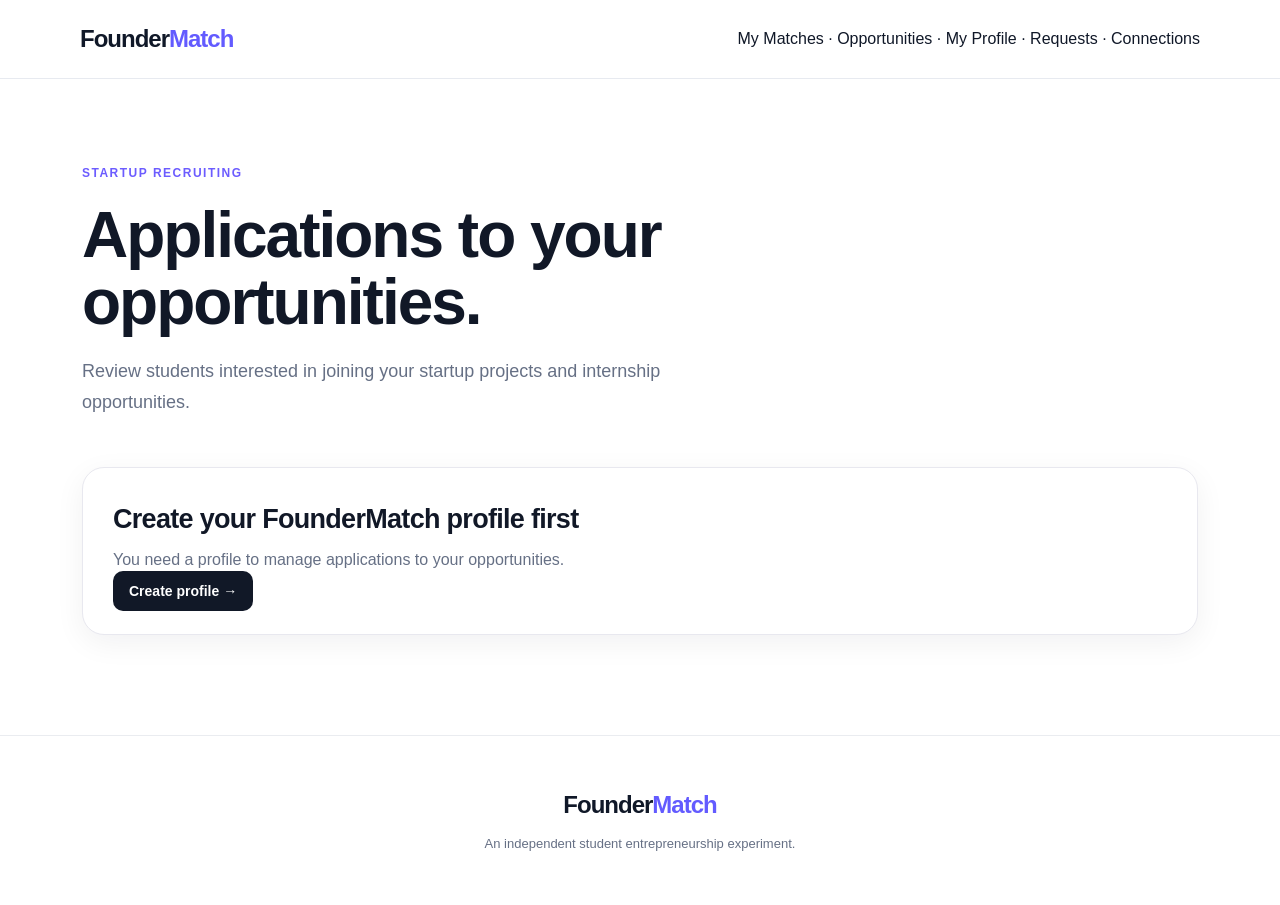
==== applications.html @ 6bf4219c "Create applications.html" ====
<!DOCTYPE html>
<html lang="en">
<head>
  <meta charset="UTF-8">
  <meta name="viewport" content="width=device-width, initial-scale=1.0">

  <title>Applications — FounderMatch</title>
  <link rel="stylesheet" href="style.css">
</head>

<body>

<header>
  <nav class="navbar">
    <a href="index.html" class="logo">
      Founder<span>Match</span>
    </a>

    <div>
      <a href="matches.html">My Matches</a> ·
      <a href="opportunities.html">Opportunities</a> ·
      <a href="profile.html">My Profile</a> ·
      <a href="requests.html">Requests</a> ·
      <a href="connections.html">Connections</a>
    </div>
  </nav>
</header>


<main class="matches-page">

  <section class="matches-intro">

    <div class="section-label">
      STARTUP RECRUITING
    </div>

    <h1>Applications to your opportunities.</h1>

    <p>
      Review students interested in joining your startup
      projects and internship opportunities.
    </p>

  </section>


  <section id="applicationsContainer">

    <p>Loading applications...</p>

  </section>

</main>


<footer>

  <div class="footer-logo">
    Founder<span>Match</span>
  </div>

  <p>
    An independent student entrepreneurship experiment.
  </p>

</footer>


<script>

const API_URL =
  "https://foundermatch-api.amaurycalo4.workers.dev";

const container =
  document.getElementById("applicationsContainer");

const profileId =
  localStorage.getItem("foundermatch_profile_id");


async function loadApplications() {

  if (!profileId) {

    container.innerHTML = `
      <div class="match-card">
        <h2>Create your FounderMatch profile first</h2>

        <p>
          You need a profile to manage applications
          to your opportunities.
        </p>

        <a
          href="profile.html"
          class="match-button match-button-primary">
          Create profile →
        </a>
      </div>
    `;

    return;
  }


  try {

    const response = await fetch(
      `${API_URL}/api/applications?profile_id=${profileId}`
    );

    const data = await response.json();


    if (!data.success) {
      throw new Error(
        data.error || "Unable to load applications"
      );
    }


    if (!data.applications.length) {

      container.innerHTML = `
        <div class="match-card">
          <h2>No applications yet</h2>

          <p>
            Applications to opportunities you publish
            will appear here.
          </p>

          <a
            href="post-opportunity.html"
            class="match-button match-button-primary">
            Post an opportunity →
          </a>
        </div>
      `;

      return;
    }


    container.innerHTML =
      data.applications.map(application => {

        const initial =
          application.first_name
            ? application.first_name
                .charAt(0)
                .toUpperCase()
            : "?";


        const avatar =
          application.photo_url
            ? `<img
                 src="${application.photo_url}"
                 alt="${application.first_name}"
                 class="match-avatar">`
            : `<div class="match-avatar">
                 ${initial}
               </div>`;


        return `

          <div class="match-card">

            <div class="match-card-top">

              ${avatar}

              <div class="match-score">
                ${application.status}
              </div>

            </div>


            <h2>
              ${application.first_name}
            </h2>


            <h3>
              Applied for:
              ${application.opportunity_title}
            </h3>


            <p>
              ${application.main_profile}
            </p>


            <p>
              ${application.university}
              ·
              ${application.city_country}
            </p>


            <hr>


            <h3>Candidate message</h3>

            <p>
              ${application.message ||
                "No message provided."}
            </p>


            <h3>Skills</h3>

            <p>
              ${application.strongest_skills}
            </p>


            <a
              href="view-profile.html?profile_id=${application.applicant_profile_id}"
              class="match-button match-button-secondary">
              View profile
            </a>

            <button
              class="match-button match-button-primary">
              Accept
            </button>

            <button
              class="match-button match-button-secondary">
              Decline
            </button>

          </div>

        `;

      }).join("");


  } catch (error) {

    console.error(error);

    container.innerHTML = `
      <div class="match-card">
        <h2>Unable to load applications</h2>

        <p>
          Please try again.
        </p>
      </div>
    `;

  }

}


loadApplications();

</script>

</body>
</html>
---- style.css ----
/* ================================
   FOUNDERMATCH — MAIN STYLESHEET
   ================================ */

* {
  margin: 0;
  padding: 0;
  box-sizing: border-box;
}

html {
  scroll-behavior: smooth;
}

body {
  font-family: Arial, Helvetica, sans-serif;
  background: #ffffff;
  color: #101828;
  line-height: 1.6;
}

a {
  text-decoration: none;
  color: inherit;
}


/* ================================
   NAVIGATION
   ================================ */

header {
  background: rgba(255, 255, 255, 0.95);
  border-bottom: 1px solid #e7eaf0;
  position: sticky;
  top: 0;
  z-index: 100;
}

.navbar {
  max-width: 1180px;
  margin: auto;
  padding: 20px 30px;

  display: flex;
  justify-content: space-between;
  align-items: center;
}

.logo,
.footer-logo {
  font-size: 24px;
  font-weight: 800;
  letter-spacing: -1px;
}

.logo span,
.footer-logo span {
  color: #635bff;
}

.nav-links {
  display: flex;
  align-items: center;
  gap: 30px;
}

.nav-links a {
  font-size: 14px;
  font-weight: 600;
  color: #475467;
}

.nav-links a:hover {
  color: #635bff;
}

.nav-button {
  padding: 10px 18px;
  border: 1px solid #d0d5dd;
  border-radius: 10px;
}


/* ================================
   HERO
   ================================ */

.hero {
  min-height: 720px;

  display: flex;
  flex-direction: column;
  align-items: center;
  justify-content: center;

  text-align: center;

  padding: 90px 25px;

  background:
    radial-gradient(
      circle at 50% 20%,
      rgba(99, 91, 255, 0.12),
      transparent 35%
    );
}

.badge {
  display: inline-block;

  background: #f2f1ff;
  color: #554cff;

  border: 1px solid #dedcff;
  border-radius: 50px;

  padding: 7px 14px;

  font-size: 13px;
  font-weight: 700;

  margin-bottom: 25px;
}

.hero h1 {
  max-width: 900px;

  font-size: clamp(52px, 7vw, 88px);
  line-height: 1.02;
  letter-spacing: -4px;

  margin-bottom: 28px;
}

.hero h1 span {
  color: #635bff;
}

.hero-text {
  max-width: 650px;

  font-size: 19px;
  color: #667085;

  margin-bottom: 35px;
}

.hero-buttons {
  display: flex;
  justify-content: center;
  gap: 14px;

  flex-wrap: wrap;
}

.primary-button {
  display: inline-block;

  background: #635bff;
  color: white;

  padding: 15px 25px;

  border-radius: 10px;

  font-size: 15px;
  font-weight: 700;

  transition: 0.2s;
}

.primary-button:hover {
  background: #5148e5;
  transform: translateY(-2px);
}

.secondary-button {
  display: inline-block;

  background: white;
  color: #344054;

  border: 1px solid #d0d5dd;

  padding: 15px 25px;

  border-radius: 10px;

  font-size: 15px;
  font-weight: 700;
}

.secondary-button:hover {
  background: #f9fafb;
}

.free-text {
  margin-top: 20px;

  color: #98a2b3;
  font-size: 13px;
}


/* ================================
   GENERAL SECTIONS
   ================================ */

.section {
  padding: 110px 30px;

  max-width: 1180px;

  margin: auto;
}

.section-label {
  color: #635bff;

  font-size: 13px;
  font-weight: 800;

  letter-spacing: 1.5px;

  margin-bottom: 15px;
}

.section h2 {
  font-size: clamp(36px, 5vw, 55px);

  line-height: 1.1;

  letter-spacing: -2px;

  max-width: 800px;

  margin-bottom: 50px;
}


/* ================================
   HOW IT WORKS CARDS
   ================================ */

.cards {
  display: grid;

  grid-template-columns: repeat(3, 1fr);

  gap: 20px;
}

.card {
  background: #f9fafb;

  border: 1px solid #eaecf0;

  border-radius: 18px;

  padding: 35px;

  transition: 0.25s;
}

.card:hover {
  transform: translateY(-5px);

  box-shadow:
    0 15px 40px rgba(16, 24, 40, 0.08);
}

.number {
  color: #635bff;

  font-size: 14px;
  font-weight: 800;

  margin-bottom: 50px;
}

.card h3 {
  font-size: 21px;

  margin-bottom: 12px;
}

.card p {
  color: #667085;

  font-size: 15px;
}


/* ================================
   WHY FOUNDERMATCH
   ================================ */

.dark-section {
  max-width: none;

  background: #101828;
  color: white;

  padding-left: max(
    30px,
    calc((100vw - 1120px) / 2)
  );

  padding-right: max(
    30px,
    calc((100vw - 1120px) / 2)
  );
}

.dark-section h2 {
  max-width: 850px;
}

.section-description {
  max-width: 750px;

  font-size: 18px;

  color: #b9c0cc;
}


/* ================================
   JOIN BETA
   ================================ */

.join-section {
  text-align: center;

  display: flex;
  flex-direction: column;
  align-items: center;
}

.join-section h2 {
  margin-bottom: 20px;
}

.join-section > p {
  color: #667085;

  font-size: 17px;

  max-width: 600px;

  margin-bottom: 30px;
}

.join-section .privacy {
  margin-top: 18px;

  font-size: 12px;

  color: #98a2b3;
}


/* ================================
   FOOTER
   ================================ */

footer {
  border-top: 1px solid #eaecf0;

  padding: 50px 30px;

  text-align: center;

  color: #667085;
}

.footer-logo {
  margin-bottom: 10px;

  color: #101828;
}

footer p {
  font-size: 13px;
}

.copyright {
  margin-top: 15px;

  color: #98a2b3;
}


/* ================================
   MOBILE
   ================================ */

@media (max-width: 800px) {

  .navbar {
    padding: 18px 20px;
  }

  .nav-links a:not(.nav-button) {
    display: none;
  }

  .hero {
    min-height: 650px;
  }

  .hero h1 {
    letter-spacing: -2.5px;
  }

  .cards {
    grid-template-columns: 1fr;
  }

  .section {
    padding: 80px 22px;
  }

  .dark-section {
    padding: 80px 22px;
  }
}
/* ================================
   FOUNDER PROFILE
   ================================ */

.form-progress {
  font-size: 14px;
  font-weight: 600;
  color: #667085;
}

.profile-page {
  background: #f9fafb;
  min-height: 100vh;
  padding-bottom: 100px;
}

.profile-intro {
  max-width: 820px;
  margin: auto;
  text-align: center;
  padding: 100px 25px 70px;
}

.profile-intro h1 {
  font-size: clamp(42px, 6vw, 68px);
  line-height: 1.05;
  letter-spacing: -3px;
  margin-bottom: 25px;
}

.profile-intro > p {
  max-width: 620px;
  margin: 0 auto 20px;
  font-size: 18px;
  color: #667085;
}

.beta-note {
  display: inline-block;
  margin-top: 10px;
  padding: 9px 15px;
  border-radius: 50px;
  background: #f2f1ff;
  color: #635bff;
  font-size: 12px;
  font-weight: 700;
}


/* FORM CONTAINER */

.founder-form {
  max-width: 900px;
  margin: auto;
  padding: 0 25px;
}


/* INDIVIDUAL SECTIONS */

.form-section {
  display: grid;
  grid-template-columns: 70px 1fr;
  gap: 20px;

  background: white;
  border: 1px solid #eaecf0;
  border-radius: 20px;

  padding: 45px;
  margin-bottom: 25px;

  box-shadow: 0 5px 20px rgba(16, 24, 40, 0.03);
}

.form-number {
  font-size: 13px;
  font-weight: 800;
  color: #635bff;

  padding-top: 7px;
}

.form-content h2 {
  font-size: 30px;
  letter-spacing: -1px;
  margin-bottom: 5px;
}

.form-description {
  color: #98a2b3;
  font-size: 14px;
  margin-bottom: 30px;
}


/* LABELS */

.form-content label:not(.consent) {
  display: block;

  font-size: 13px;
  font-weight: 700;
  color: #344054;

  margin-top: 25px;
  margin-bottom: 8px;
}


/* INPUTS */

.form-content input[type="text"],
.form-content input[type="email"],
.form-content select,
.form-content textarea {

  width: 100%;

  border: 1px solid #d0d5dd;
  border-radius: 10px;

  padding: 13px 15px;

  font-family: inherit;
  font-size: 15px;
  color: #101828;

  background: white;

  outline: none;

  transition: 0.2s;
}

.form-content textarea {
  resize: vertical;
  min-height: 110px;
}


/* INPUT FOCUS */

.form-content input:focus,
.form-content select:focus,
.form-content textarea:focus {

  border-color: #635bff;

  box-shadow:
    0 0 0 4px rgba(99, 91, 255, 0.10);
}


/* PLACEHOLDERS */

.form-content input::placeholder,
.form-content textarea::placeholder {
  color: #98a2b3;
}


/* CONSENT */

.consent {
  display: flex;
  align-items: flex-start;
  gap: 12px;

  margin-top: 35px;

  color: #667085;
  font-size: 13px;

  cursor: pointer;
}

.consent input {
  width: 18px;
  height: 18px;

  margin-top: 2px;

  accent-color: #635bff;
}


/* SUBMIT */

.submit-button {

  width: 100%;

  margin-top: 30px;

  border: none;
  border-radius: 11px;

  padding: 16px 25px;

  background: #635bff;
  color: white;

  font-family: inherit;
  font-size: 15px;
  font-weight: 800;

  cursor: pointer;

  transition: 0.2s;
}

.submit-button:hover {
  background: #5148e5;
  transform: translateY(-2px);
}

.form-privacy {
  text-align: center;

  margin-top: 15px;

  font-size: 12px;
  color: #98a2b3;
}


/* MOBILE FORM */

@media (max-width: 700px) {

  .profile-intro {
    padding: 70px 20px 50px;
  }

  .profile-intro h1 {
    letter-spacing: -2px;
  }

  .form-progress {
    display: none;
  }

  .founder-form {
    padding: 0 15px;
  }

  .form-section {
    grid-template-columns: 1fr;

    padding: 28px 22px;
  }

  .form-number {
     }
}

     /* ========================================
   FOUNDERMATCH — MATCHES PAGE
======================================== */

.matches-page {
  max-width: 1180px;
  margin: 0 auto;
  padding: 80px 32px 100px;
}

.matches-intro {
  max-width: 720px;
  margin-bottom: 50px;
}

.matches-intro .section-label {
  display: inline-block;
  font-size: 12px;
  font-weight: 700;
  letter-spacing: 1.5px;
  text-transform: uppercase;
  color: #6c5cff;
  margin-bottom: 18px;
}

.matches-intro h1 {
  font-size: clamp(38px, 5vw, 64px);
  line-height: 1.05;
  letter-spacing: -2px;
  margin: 0 0 20px;
  color: #111827;
}

.matches-intro p {
  max-width: 650px;
  font-size: 18px;
  line-height: 1.7;
  color: #667085;
}

/* GRID */

#matchesContainer {
  display: grid;
  grid-template-columns: repeat(2, minmax(0, 1fr));
  gap: 26px;
}

/* PROFILE CARD */

.match-card {
  position: relative;
  background: #ffffff;
  border: 1px solid #e8e8ef;
  border-radius: 22px;
  padding: 30px;
  box-shadow: 0 8px 30px rgba(17, 24, 39, 0.06);
  transition: transform 0.25s ease, box-shadow 0.25s ease;
}

.match-card:hover {
  transform: translateY(-5px);
  box-shadow: 0 18px 45px rgba(17, 24, 39, 0.12);
}

/* MATCH SCORE */

.match-score {
  position: absolute;
  top: 28px;
  right: 28px;
  padding: 8px 13px;
  border-radius: 999px;
  background: #f0edff;
  color: #5b4cff;
  font-size: 13px;
  font-weight: 800;
}

/* FUTURE PROFILE PHOTO */

.match-avatar {
  width: 74px;
  height: 74px;
  border-radius: 50%;
  object-fit: cover;
  background: #f0edff;
   display: flex;
align-items: center;
justify-content: center;
font-weight: 700;
  margin-bottom: 20px;
}

.match-avatar-placeholder {
  width: 74px;
  height: 74px;
  border-radius: 50%;
  display: flex;
  align-items: center;
  justify-content: center;
  background: linear-gradient(135deg, #171725, #6c5cff);
  color: white;
  font-size: 27px;
  font-weight: 700;
  margin-bottom: 20px;
}

/* NAME */

.match-card h2 {
  font-size: 27px;
  letter-spacing: -0.7px;
  margin: 0 0 7px;
  color: #111827;
}

.match-card > p {
  margin: 6px 0;
  color: #667085;
  line-height: 1.5;
}

.match-card > p strong {
  color: #20202a;
}

/* DETAILS */

.match-details {
  margin-top: 22px;
  padding-top: 20px;
  border-top: 1px solid #eeeeF3;
}

.match-details p {
  margin: 10px 0;
  color: #555b6a;
  line-height: 1.5;
}

.match-details strong {
  color: #20202a;
}

/* TAGS — ready for skills later */

.match-tag {
  display: inline-block;
  background: #f6f5ff;
  color: #5b4cff;
  border: 1px solid #e6e2ff;
  padding: 7px 11px;
  margin: 4px 5px 4px 0;
  border-radius: 999px;
  font-size: 13px;
  font-weight: 600;
}

/* FUTURE ACTION BUTTONS */

.match-actions {
  display: flex;
  gap: 10px;
  margin-top: 24px;
}

.match-button {
  flex: 1;
  text-align: center;
  text-decoration: none;
  padding: 12px 16px;
  border-radius: 10px;
  font-weight: 700;
  font-size: 14px;
  transition: 0.2s ease;
}

.match-button-primary {
  background: #111827;
  color: white;
}

.match-button-primary:hover {
  background: #6c5cff;
}

.match-button-secondary {
  background: #f7f7fa;
  color: #111827;
  border: 1px solid #e4e4ea;
}

.match-button-secondary:hover {
  background: #eeeeF5;
}

/* MOBILE */

@media (max-width: 760px) {
  .matches-page {
    padding: 55px 20px 70px;
  }

  #matchesContainer {
    grid-template-columns: 1fr;
  }

  .matches-intro h1 {
    font-size: 42px;
  }

  .match-card {
    padding: 24px;
  }
}
 /* ================================
   PUBLIC FOUNDER PROFILE
   ================================ */

.public-profile-page {
  max-width: 900px;
  margin: 0 auto;
  padding: 70px 32px 100px;
}

.back-link {
  display: inline-flex;
  align-items: center;
  margin-bottom: 32px;
  color: #667085;
  text-decoration: none;
  font-size: 15px;
  font-weight: 600;
}

.back-link:hover {
  color: #6c5cff;
}

.public-profile-card {
  position: relative;
  background: #ffffff;
  border: 1px solid #e8e8ef;
  border-radius: 24px;
  padding: 42px;
  box-shadow: 0 12px 40px rgba(17, 24, 39, 0.08);
}

.public-profile-card .match-avatar-placeholder {
  width: 88px;
  height: 88px;
  font-size: 32px;
  margin-bottom: 24px;
}

.public-profile-card h1 {
  margin: 0 0 8px;
  font-size: 42px;
  line-height: 1.1;
  letter-spacing: -1.5px;
  color: #111827;
}

.public-profile-card > p {
  margin: 7px 0;
  font-size: 17px;
  line-height: 1.6;
  color: #667085;
}

.public-profile-card > p strong {
  color: #20202a;
  font-size: 19px;
}

.public-profile-card .match-details {
  margin-top: 30px;
  padding-top: 28px;
}

.public-profile-card .match-details p {
  font-size: 16px;
  line-height: 1.65;
  margin: 14px 0;
}

.public-profile-card .match-details > p:nth-of-type(1),
.public-profile-card .match-details > p:nth-of-type(6),
.public-profile-card .match-details > p:nth-of-type(8) {
  margin-top: 24px;
}

@media (max-width: 700px) {
  .public-profile-page {
    padding: 45px 20px 70px;
  }

  .public-profile-card {
    padding: 28px 22px;
    border-radius: 18px;
  }

  .public-profile-card h1 {
    font-size: 34px;
  }
}
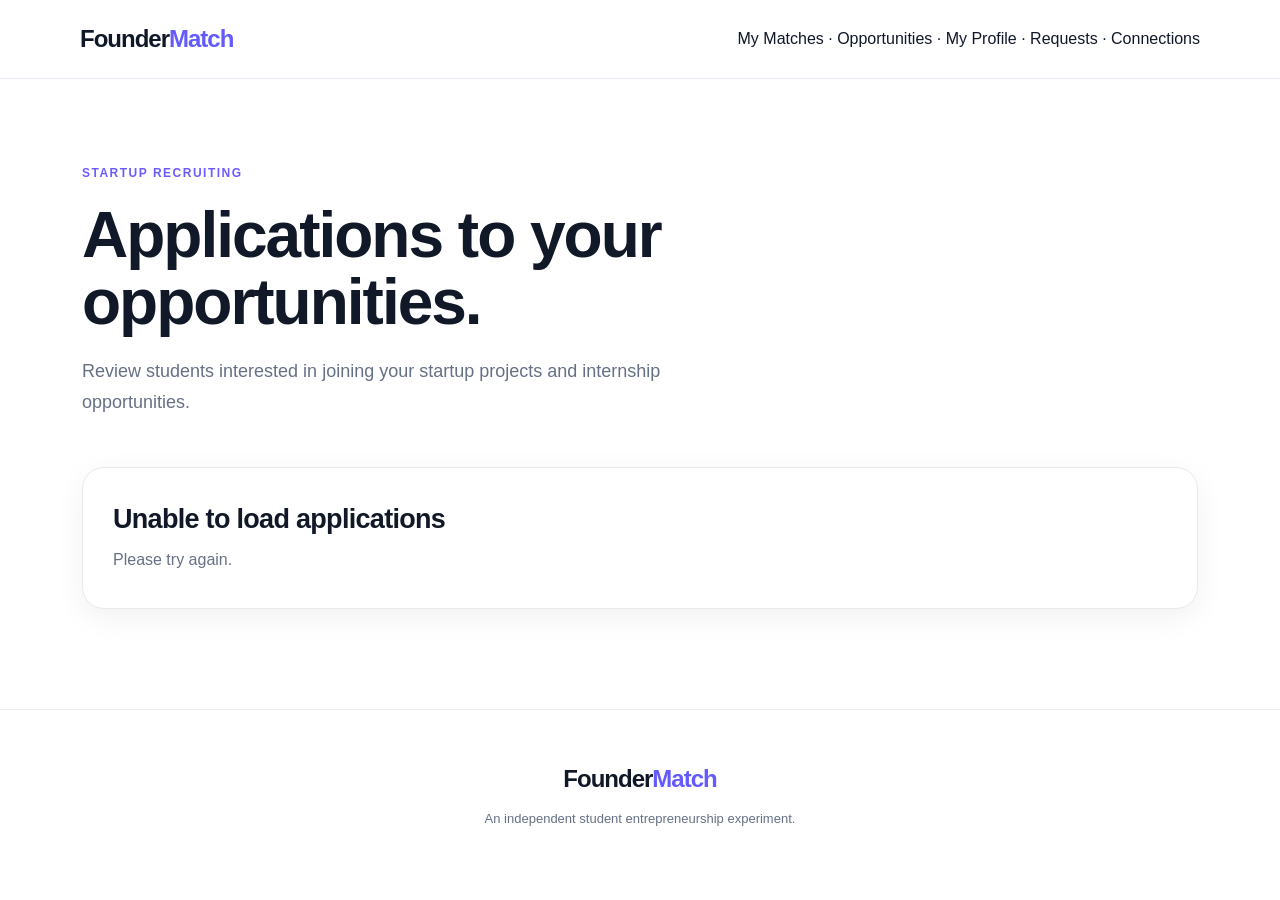
==== commit c3b544c0: "Update applications.html" ====
--- a/applications.html
+++ b/applications.html
@@ -75,9 +75,7 @@
 const container =
   document.getElementById("applicationsContainer");
 
-const profileId =
-  localStorage.getItem("foundermatch_profile_id");
-
+const profileId = "1";
 
 async function loadApplications() {
 
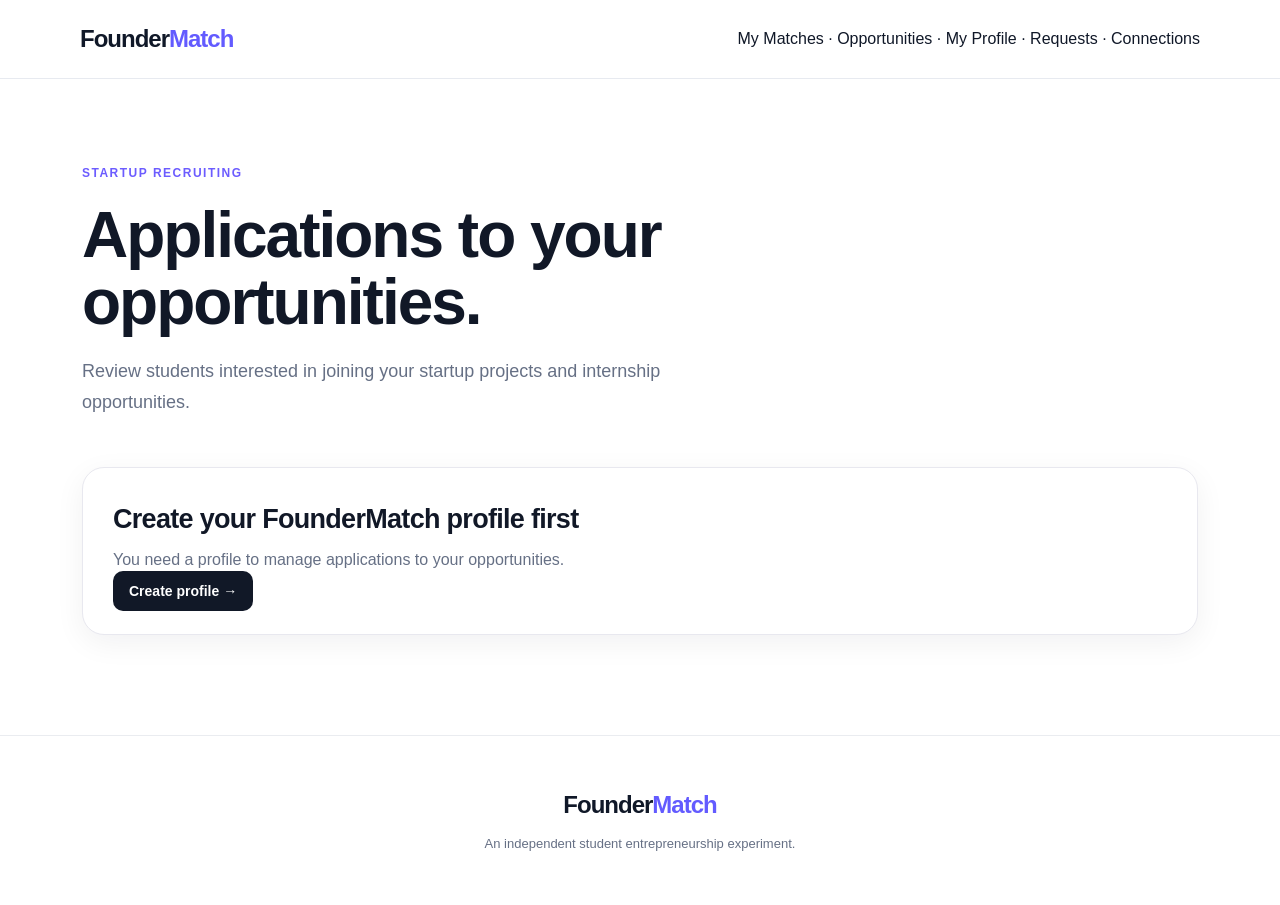
==== commit fb73f0bb: "Update applications.html" ====
--- a/applications.html
+++ b/applications.html
@@ -75,7 +75,8 @@
 const container =
   document.getElementById("applicationsContainer");
 
-const profileId = "1";
+const profileId =
+  localStorage.getItem("foundermatch_profile_id");
 
 async function loadApplications() {
 
@@ -225,15 +226,21 @@
               View profile
             </a>
 
-            <button
-              class="match-button match-button-primary">
-              Accept
-            </button>
-
-            <button
-              class="match-button match-button-secondary">
-              Decline
-            </button>
+  ${application.status === "pending" ? `
+  <button
+    class="match-button match-button-primary application-status-button"
+    data-application-id="${application.application_id}"
+    data-status="accepted">
+    Accept
+  </button>
+
+  <button
+    class="match-button match-button-secondary application-status-button"
+    data-application-id="${application.application_id}"
+    data-status="declined">
+    Decline
+  </button>
+` : ""}
 
           </div>
 
@@ -260,7 +267,48 @@
 
 }
 
-
+async function updateApplicationStatus(applicationId, status, button) {
+  try {
+    button.disabled = true;
+    button.textContent = status === "accepted" ? "Accepting..." : "Declining...";
+
+    const response = await fetch(`${API_URL}/api/applications/status`, {
+      method: "POST",
+      headers: {
+        "Content-Type": "application/json"
+      },
+      body: JSON.stringify({
+        application_id: Number(applicationId),
+        status: status
+      })
+    });
+
+    const data = await response.json();
+
+    if (!data.success) {
+      throw new Error(data.error || "Unable to update application");
+    }
+
+    await loadApplications();
+
+  } catch (error) {
+    console.error(error);
+    button.disabled = false;
+    button.textContent = status === "accepted" ? "Accept" : "Decline";
+    alert("Unable to update the application.");
+  }
+}
+
+document.addEventListener("click", function (event) {
+  const button = event.target.closest(".application-status-button");
+
+  if (!button) return;
+
+  const applicationId = button.dataset.applicationId;
+  const status = button.dataset.status;
+
+  updateApplicationStatus(applicationId, status, button);
+});
 loadApplications();
 
 </script>
